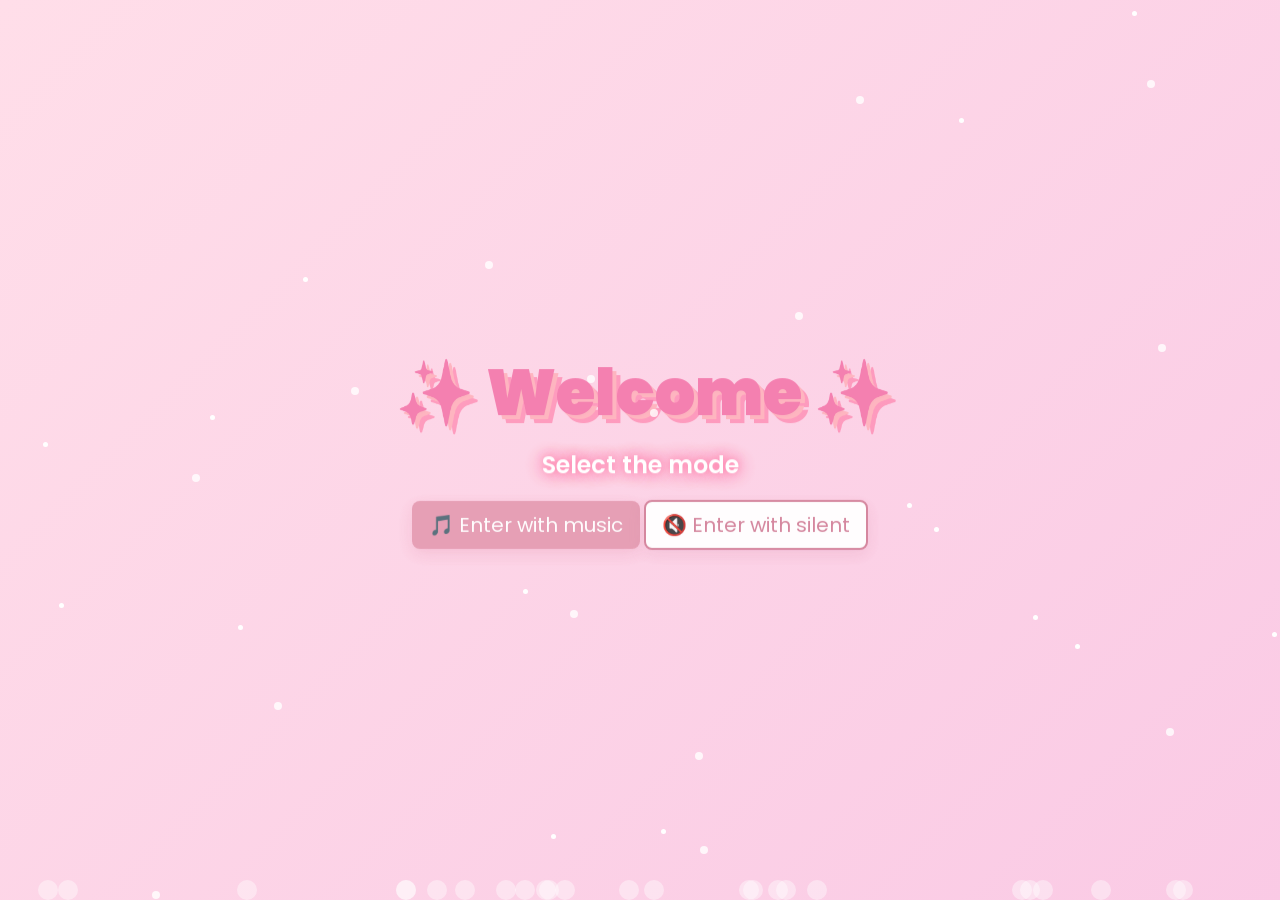
==== resume/index.html @ 28732520 "new" ====
<!DOCTYPE html>
<html lang="th">
<head>
    <meta charset="UTF-8">
    <meta name="viewport" content="width=device-width, initial-scale=1.0">
    <title>Welcome</title>
    <link href="https://cdn.jsdelivr.net/npm/bootstrap@5.3.0/dist/css/bootstrap.min.css" rel="stylesheet">
    <link href="https://fonts.googleapis.com/css2?family=Poppins:wght@300;400;700&display=swap" rel="stylesheet">

    <link rel="stylesheet" href="/resume/css/style.css">
    <link rel="stylesheet" href="/resume/css/music.css">
    <link rel="stylesheet" href="/resume/css/profiles.css">
    <link rel="icon" type="image/png" href="/resume/images/heart.png">
    <script src="https://cdnjs.cloudflare.com/ajax/libs/gsap/3.12.2/gsap.min.js"></script>
</head>
<body>
    <div class="container text-center">
        <h1 class="welcome-text">✨ Welcome ✨</h1>
        <p class="lead">Select the mode</p>
        
        <!-- ปุ่มเข้าเว็บ -->
        <div class="button-group">
            <button id="enterWithMusic" class="btn btn-lg">🎵 Enter with music</button>
            <button id="enterWithoutMusic" class="btn btn-lg">🔇 Enter with silent</button>
        </div>
    </div>

    <script>
        document.addEventListener("DOMContentLoaded", function() {
            document.querySelectorAll("#enterWithMusic, #enterWithoutMusic").forEach(button => {
                button.addEventListener("click", function(event) {
                    event.preventDefault();
                    
                    // เก็บค่าการตั้งค่าเพลงตาม button ที่กด
                    if (this.id === "enterWithMusic") {
                        sessionStorage.setItem("playMusic", "true");
                        sessionStorage.setItem("isMusicPlaying", "true");
                        sessionStorage.setItem("iconRotation", "0");
                    } else {
                        sessionStorage.setItem("isMusicPlaying", "false");
                    }
        
                    // ทำ animation แล้วค่อยเปลี่ยนหน้า
                    gsap.to("body", { 
                        filter: "blur(20px)", 
                        opacity: 0, 
                        scale: 1.1,
                        duration: 1.5, 
                        ease: "power2.inOut", 
                        onComplete: function () {
                            window.location.href = "profiles.html";
                        }
                    });
                });
            });
        });
    </script>

    <script src="/resume/js/main.js"></script>
    <script src="js/music.js"></script>
    <script src="/resume/js/bubbles.js"></script>
    <script src="/resume/js/particles.js"></script>
    <script src="/resume/js/wave.js"></script>
</body>
</html>
---- resume/css/style.css ----
/* Global Styles */
body {
    font-family: 'Poppins', sans-serif;
    background: linear-gradient(135deg, #FFDEE9, #ec8ed9);
    background-size: 400% 400%;
    animation: gradientAnimation 10s ease infinite;
    display: flex;
    justify-content: center;
    align-items: center;
    height: 100vh;
    text-align: center;
    overflow-x: hidden;
    overflow-y: auto;
    min-height: 100vh;
    padding: 20px;
    position: relative;
}

/* Gradient Animation */
@keyframes gradientAnimation {
    0% { background-position: 0% 50%; }
    50% { background-position: 100% 50%; }
    100% { background-position: 0% 50%; }
}

/* Floating Animation */
@keyframes floating {
    0% { transform: translateY(0px); }
    50% { transform: translateY(-8px); }
    100% { transform: translateY(0px); }
}

/* Welcome Text Styles */
.welcome-text {
    font-size: 4rem;
    font-weight: 900;
    color: white;
    text-shadow: 
        4px 4px 0 #f480b0,  
        8px 8px 0 #feb5c0,  
        12px 12px 0 rgba(255, 100, 150, 0.5);
    transform: translateY(-5px);
    transition: transform 0.3s ease-in-out;
    -webkit-background-clip: text;
    background-clip: text;
    -webkit-text-fill-color: transparent;
    margin-bottom: 20px;
    animation: floating 3s ease-in-out infinite;
}

.welcome-text:hover {
    transform: translateY(-10px);
}

/* Lead Paragraph Styles */
p.lead {
    font-size: 1.5rem;
    font-weight: 600;
    color: rgb(255, 255, 255);
    text-shadow: 
        0 0 10px rgba(255, 100, 150, 0.8), 
        0 0 20px rgba(255, 100, 150, 0.6),
        0 0 30px rgba(255, 100, 150, 0.4);
    animation: floating 3s ease-in-out infinite;
}

/* SLM Text Styles */
.slm {
    font-size: 2.5rem;
    font-weight: 700;
    color: rgb(62, 62, 62);
    text-shadow: 3px 3px 10px rgba(0, 0, 0, 0.3);
}

/* Button Styles */
button {
    padding: 10px 30px;
    font-size: 1.2rem;
    border-radius: 30px;
    transition: transform 0.3s ease-in-out, box-shadow 0.3s ease-in-out;
    border: none;
    cursor: pointer;
}

/* Enter with Music Button Styles */
#enterWithMusic {
    background: #e59db3;
    color: white;
    box-shadow: 0 5px 15px rgba(229, 142, 168, 0.3);
}

#enterWithMusic:hover {
    background: #cd8191;
    transform: scale(1.05);
    box-shadow: 0 10px 20px rgba(212, 132, 156, 0.4);
}

/* Enter without Music Button Styles */
#enterWithoutMusic {
    background: white;
    color: #d4849c;
    border: 2px solid #d4849c;
    box-shadow: 0 5px 15px rgba(212, 132, 156, 0.2);
}

#enterWithoutMusic:hover {
    background: #f3d7e1;
    transform: scale(1.05);
    box-shadow: 0 10px 20px rgba(212, 132, 156, 0.3);
}

/* Button Group Animation */
.button-group button {
    animation: floating 3s ease-in-out infinite alternate;
}

/* Profile List Image Styles */
.profile-list img {
    width: 150px;
    height: 150px;
    border-radius: 15px;
    object-fit: cover;
    transition: transform 0.3s ease-out, box-shadow 0.3s ease-out;
    box-shadow: 0 5px 15px rgba(0, 0, 0, 0.1);
}

.profile-list img:hover {
    transform: scale(1.05);
    box-shadow: 0 10px 20px rgba(0, 0, 0, 0.1);
}

/* Star Styles */
.star {
    position: absolute;
    width: 8px;
    height: 8px;
    background: white;
    border-radius: 50%;
    opacity: 0.8;
    animation: floatStar linear infinite alternate;
}

/* Star Animation */
@keyframes floatStar {
    from { transform: translateY(0px); }
    to { transform: translateY(-20px); opacity: 0.5; }
}

/* Bubble Styles */
.bubble {
    position: fixed; /* Changed from absolute to fixed */
    bottom: -50px;
    width: 20px;
    height: 20px;
    background: rgba(255, 255, 255, 0.4);
    border-radius: 50%;
    animation: floatUp ease-in-out infinite, glowEffect 3s infinite alternate;
}

/* Glow Effect Animation */
@keyframes glowEffect {
    from { box-shadow: 0 0 5px rgba(255, 255, 255, 0.4); }
    to { box-shadow: 0 0 20px rgba(255, 255, 255, 0.9); }
}

/* Cloud Styles */
.cloud {
    position: absolute;
    top: 10%;
    width: 250px;
    height: 120px;
    background: rgba(255, 255, 255, 0.5);
    border-radius: 50%;
    filter: blur(20px);
    box-shadow: 0 0 30px rgba(255, 255, 255, 0.4);
    animation: cloudMove 15s linear infinite alternate;
}

.cloud:nth-child(2) { top: 50%; left: 20%; animation-duration: 20s; }
.cloud:nth-child(3) { top: 30%; left: 50%; animation-duration: 18s; }
.cloud:nth-child(4) { top: 70%; left: 70%; animation-duration: 22s; }

/* Cloud Move Animation */
@keyframes cloudMove {
    from { transform: translateX(-50px); }
    to { transform: translateX(50px); }
}

/* Twinkle Star Styles */
.twinkle-star {
    position: absolute;
    width: 5px;
    height: 5px;
    background: white;
    border-radius: 50%;
    animation: twinkle 1.5s infinite alternate;
}

/* Twinkle Animation */
@keyframes twinkle {
    from { opacity: 0.3; transform: scale(0.8); }
    to { opacity: 1; transform: scale(1.2); }
}

/* Wave Effect Styles */
.wave-effect {
    position: absolute;
    width: 10px;
    height: 10px;
    background: rgba(255, 150, 200, 0.5);
    border-radius: 50%;
    transform: scale(1);
    opacity: 1;
    animation: waveAnimation 1s ease-out forwards;
}

/* Wave Animation */
@keyframes waveAnimation {
    0% { transform: scale(1); opacity: 1; }
    100% { transform: scale(15); opacity: 0; }
}

/* ปรับ Layout ให้เหมาะกับมือถือ */
@media screen and (max-width: 768px) {
    .welcome-text {
        font-size: 3rem;
    }

    p.lead {
        font-size: 1.2rem;
    }

    .button-group {
        flex-direction: column;
        gap: 10px;
    }

    button {
        font-size: 1rem;
        padding: 8px 20px;
    }
}

/* ปรับขนาดและระยะห่างให้ดูสมดุล */
@media screen and (max-width: 480px) {
    .welcome-text {
        font-size: 2.5rem;
    }

    p.lead {
        font-size: 1rem;
    }
}
---- resume/css/music.css ----
/* ปุ่มควบคุมเพลง */
#music-control {
    position: fixed;
    bottom: 20px;
    left: 20px;
    cursor: pointer;
    opacity: 1;
    transition: opacity 0.5s ease-in-out;
    z-index: 100;
}

/* ไอคอนเพลง */
#music-icon {
    width: 50px; /* ความกว้างของไอคอน */
    transition: transform 0.3s ease; /* การเปลี่ยนแปลงขนาด */
}

/* การเปลี่ยนแปลงขนาดเมื่อชี้ */
#music-icon:hover {
    transform: scale(1.2); /* ขยายขนาด */
}

/* การหมุนของไอคอน */
@keyframes spin {
    from {
        transform: rotate(0deg); /* เริ่มหมุนจาก 0 องศา */
    }
    to {
        transform: rotate(360deg); /* หมุนครบ 360 องศา */
    }
}

/* ตั้งค่าให้ไอคอนหมุน */
.spin-animation {
    animation: spin 2s linear infinite; /* หมุนตลอดเวลา */
}

@media screen and (max-width: 768px) {
    #music-control {
        bottom: 15px;
        left: 15px;
    }

    #music-icon {
        width: 40px;
    }
}
---- resume/css/profiles.css ----
/* จัดการการแสดงผลของรายการโปรไฟล์ */
.profile-list {
    display: flex;
    justify-content: center;
    flex-wrap: wrap;
    gap: 20px;
}

/* เอฟเฟกต์โปรไฟล์ตอน Hover */
.profile-list a img {
    transition: transform 0.3s ease-out, box-shadow 0.3s ease-out;
}

.profile-list a img:hover {
    animation: swing 0.5s ease-in-out;
}

/* เอฟเฟกต์ "สั่นแบบเด้งกลับ" */
@keyframes swing {
    0% { transform: rotate(0deg); }
    25% { transform: rotate(3deg); }
    50% { transform: rotate(-3deg); }
    75% { transform: rotate(1.5deg); }
    100% { transform: rotate(0deg); }
}

/* ตั้งค่า height ของ body และ html ให้เป็น 100% */
html, body {
    height: 100%;
    margin: 0;
    padding: 0;
}

/* ตั้งค่า height ของ .container ให้เป็น 100vh */
.container {
    display: flex;
    flex-direction: column;
    justify-content: center;
    align-items: center;
    height: 100vh;
}

/* จัดการการแสดงผลของคอนเทนเนอร์เรซูเม่ */
.resume-container {
    background: rgba(255, 255, 255, 0.3);
    backdrop-filter: blur(10px);
    padding: 20px;
    border-radius: 15px;
    box-shadow: 0 4px 10px rgba(0, 0, 0, 0.1);
    max-width: 600px;
    width: 90%;
    margin: 60px auto 20px;
    position: relative;
    z-index: 2;
}

/* จัดการสีของหัวข้อและข้อความ */
h1, h2, p {
    color: #4A4A4A;
}

/* ปรับ Hover Effect */
.profile-list img {
    transition: transform 0.3s ease-out, box-shadow 0.3s ease-out;
}

.profile-list img:hover {
    transform: scale(1.05);
    box-shadow: 0 10px 20px rgba(0, 0, 0, 0.1);
}

/* จัดการการแสดงผลของแถบสกิล */
.skill-bar {
    margin: 15px 0;
    text-align: left;
}

.progress {
    width: 100%;
    height: 8px;
    background: rgba(255, 255, 255, 0.4);
    border-radius: 5px;
    overflow: hidden;
}

.progress-fill {
    height: 100%;
    background: linear-gradient(90deg, #FF9AA2, #FEC8D8);
    transition: width 1s ease-in-out;
}

/* ปรับ Hover Effect เพิ่มเติม */
.profile-list img {
    transition: transform 0.3s ease-out, box-shadow 0.3s ease-out;
}

.profile-list img:hover {
    transform: scale(1.08) rotate(0deg);
    box-shadow: 0 10px 20px rgba(255, 182, 193, 0.4);
    animation: shake 0.3s ease-in-out;
}

/* เอฟเฟกต์ "สั่นเบา ๆ" */
@keyframes shake {
    0% { transform: scale(1.08) rotate(2deg); }
    50% { transform: scale(1.05) rotate(-2deg); }
    100% { transform: scale(1.08) rotate(2deg); }
}

/* ตัว Popup ที่จะลอยขึ้นมาตรงกลาง */
#profile-popup {
    position: fixed;
    top: 50%;
    left: 50%;
    transform: translate(-50%, -50%) scale(0.5);
    background: linear-gradient(135deg, #f8c8dc, #c5dff8);
    padding: 25px;
    border-radius: 20px;
    box-shadow: 0 10px 30px rgba(0, 0, 0, 0.2);
    opacity: 0;
    pointer-events: none;
    transition: opacity 0.3s ease, transform 0.3s ease;
    z-index: 100;
    max-width: 1000px;
    text-align: center;
}

#profile-popup:not(.hidden) {
    pointer-events: auto;
}

/* ขยายภาพ + เพิ่มความคมชัด */
.popup-content {
    text-align: center;
}

.popup-content img {
    width: 300px;
    height: 300px;
    border-radius: 15px;
    object-fit: cover;
    box-shadow: 0 5px 15px rgba(0, 0, 0, 0.1);
}

/* ตัวหนังสือชื่อ */
#popup-name {
    font-size: 1.5rem;
    font-weight: bold;
    margin-top: 10px;
    color: #333;
    text-shadow: 2px 2px 10px rgba(255, 255, 255, 0.6);
}

/* ทำให้พื้นหลังเบลอ */
body.blur-bg::before {
    content: "";
    position: fixed;
    top: 0;
    left: 0;
    width: 100%;
    height: 100%;
    background: rgba(0, 0, 0, 0.3);
    backdrop-filter: blur(8px);
    z-index: 99;
}

/* ซ่อน popup */
.hidden {
    display: none;
}

/* กลุ่มปุ่ม */
.popup-buttons {
    display: flex;
    justify-content: space-around;
    gap: 20px;
    margin-top: 20px;
}

/* ปุ่มสุดคิ้วท์ */
.popup-buttons button {
    padding: 10px 20px;
    font-size: 1rem;
    font-weight: bold;
    border: none;
    border-radius: 50px;
    cursor: pointer;
    transition: all 0.3s ease-in-out;
}

/* ปุ่ม Back */
#popup-back {
    background: #f38aad;
    color: white;
    box-shadow: 0 5px 15px rgba(244, 143, 177, 0.3);
}

#popup-back:hover {
    background: #d81b60;
    transform: scale(1.1);
}

/* ปุ่ม Enter */
#popup-enter {
    background: #81d4fa;
    color: white;
    box-shadow: 0 5px 15px rgba(129, 212, 250, 0.3);
}

#popup-enter:hover {
    background: #0288d1;
    transform: scale(1.1);
}

/* กลุ่มปุ่ม */
.popup-buttons {
    display: flex;
    justify-content: space-around;
    gap: 0px; /* ปรับค่าตามที่ต้องการ */
    margin-top: 20px;
}

@media screen and (max-width: 768px) {
    .profile-list img {
        width: 120px;
        height: 120px;
    }
}

/* ปรับขนาดบนจอเล็กมาก */
@media screen and (max-width: 480px) {
    .profile-list img {
        width: 100px;
        height: 100px;
    }
}
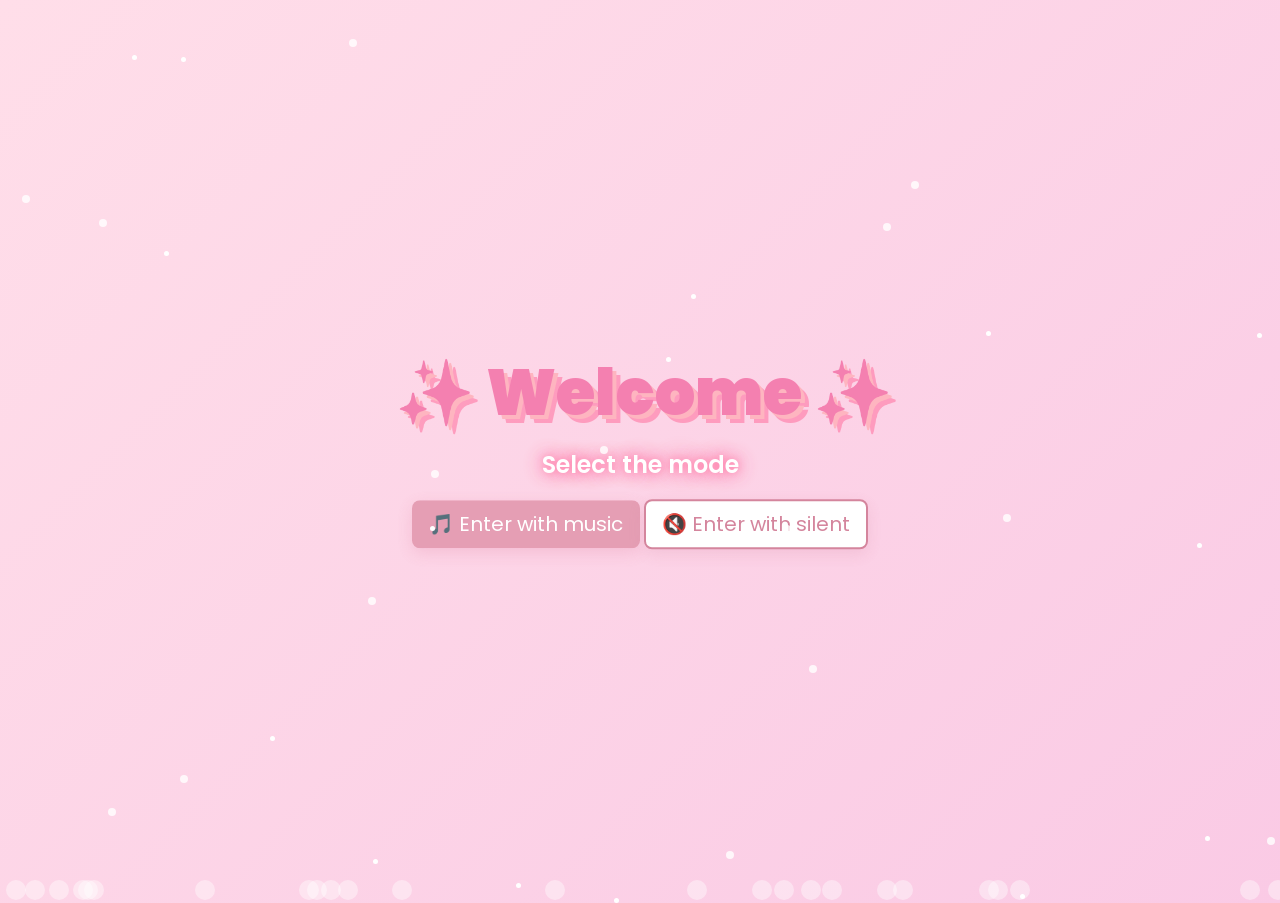
==== commit f07ae0c7: "upd" ====
--- a/resume/index.html
+++ b/resume/index.html
@@ -57,7 +57,7 @@
     </script>
 
     <script src="/resume/js/main.js"></script>
-    <script src="js/music.js"></script>
+    <script src="/resume/js/music.js"></script>
     <script src="/resume/js/bubbles.js"></script>
     <script src="/resume/js/particles.js"></script>
     <script src="/resume/js/wave.js"></script>
--- a/resume/css/profiles.css
+++ b/resume/css/profiles.css
@@ -3,7 +3,12 @@
     display: flex;
     justify-content: center;
     flex-wrap: wrap;
-    gap: 20px;
+    gap: 25px;
+}
+
+.profile-list img {
+    width: 175px; /* เพิ่มขนาดรูป */
+    height: 175px; /* เพิ่มขนาดรูป */
 }
 
 /* เอฟเฟกต์โปรไฟล์ตอน Hover */
@@ -40,9 +45,14 @@
     height: 100vh;
 }
 
+.app {
+    margin-top: 10px;
+}
+
 /* จัดการการแสดงผลของคอนเทนเนอร์เรซูเม่ */
 .resume-container {
     background: rgba(255, 255, 255, 0.3);
+    -webkit-backdrop-filter: blur(10px);
     backdrop-filter: blur(10px);
     padding: 20px;
     border-radius: 15px;
@@ -67,6 +77,19 @@
 .profile-list img:hover {
     transform: scale(1.05);
     box-shadow: 0 10px 20px rgba(0, 0, 0, 0.1);
+}
+
+.app {
+    margin-top: 35px;
+    background: #48dde0;
+    color: white;
+    box-shadow: 0 5px 15px rgba(129, 212, 250, 0.3);
+    font-weight: bold;
+}
+
+.app:hover {
+    background: #1bbabd;
+    transform: scale(1.1);
 }
 
 /* จัดการการแสดงผลของแถบสกิล */
@@ -160,6 +183,7 @@
     width: 100%;
     height: 100%;
     background: rgba(0, 0, 0, 0.3);
+    -webkit-backdrop-filter: blur(8px);
     backdrop-filter: blur(8px);
     z-index: 99;
 }
